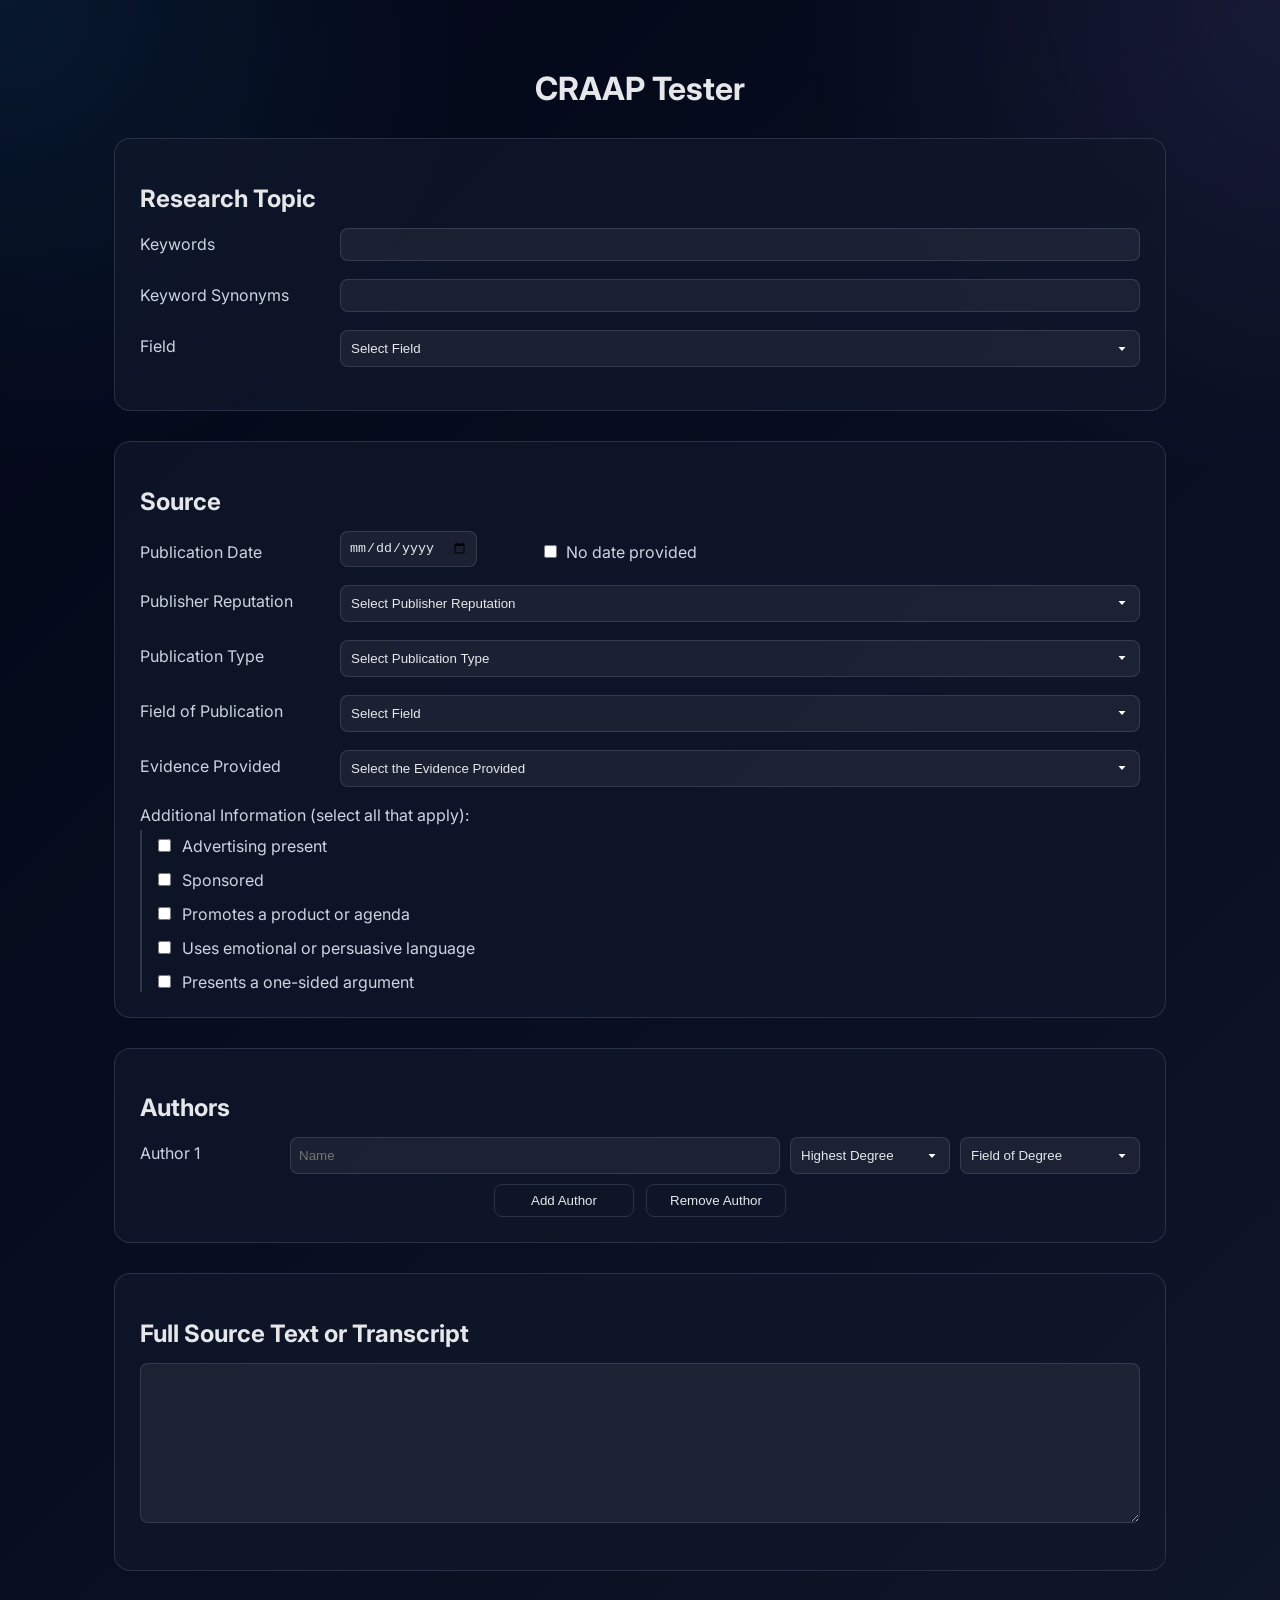
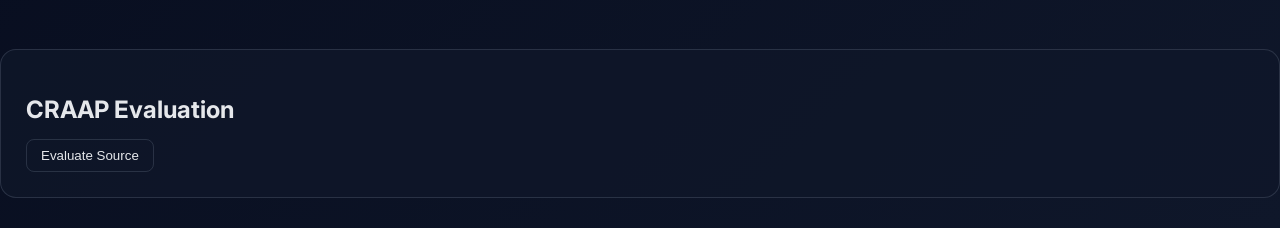
==== index.html @ 4b3e7748 "Update index.html" ====
<!DOCTYPE html>
<html lang="en">
<head>
<meta charset="UTF-8">
<title>CRAAP Tester</title>

<link rel="stylesheet" href="style.css">

<link href="https://fonts.googleapis.com/css2?family=Inter:wght@400;600&family=Exo+2:wght@500;600&display=swap" rel="stylesheet">
</head>

<body>

<div class="main-container">

  
<!-- TITLE OF PAGE-->
<h1>CRAAP Tester</h1>


  
<!-- CONTAINER ONE -->
<div class="container">
  <h2>Research Topic</h2>

 <!-- KEYWORDS -->
  <div class="row">
    <label>Keywords</label>
    <input type="text">
  </div>

  <!-- SYNONYMS -->
  <div class="row">
    <label>Keyword Synonyms</label>
    <input type="text">
  </div>

  <!-- TOPIC FIELD -->
  <div class="row">
    <label>Field</label>
    <select>
      <option>Select Field</option>
      <option>Health & Medical Sciences</option>
      <option>Physical Sciences (Physics, Chemistry)</option>
      <option>Engineering & Technology (Computer Science)</option>
      <option>Social Sciences (Psychology, Economics, Political Science, Anthropology)</option>
      <option>Humanities (History, Philosophy, Literature, Religion)</option>
      <option>Other</option>
    </select>
  </div>
  
</div>
<!-- END OF CONTAINER ONE-->

  
<!-- CONTAINER TWO -->
<div class="container">
  <h2>Source</h2>

  <!-- PUBLICATION DATE -->
  <div class="row date-row">
    <label>Publication Date</label>
    <input type="date" id="pubDate">
    <label class="checkbox-label">
      <input type="checkbox" onclick="toggleDate()"> No date provided
    </label>
  </div>

  <!-- PUBLISHER NAME -->

  <div class="row">
  <label>Publisher Reputation</label>
  <select>
    <option>Select Publisher Reputation</option>
      <option>Highly reputable (peer-reviewed, established institutions)</option>
      <option>Generally reputable (well-known organizations, edited content)</option>
      <option>Mixed reputation (quality varies, may contain bias)</option>
      <option>Low reputation (little oversight, unverified content)</option>
      <option>Unknown / Unclear</option>
  </select>  
  </div>

  <!-- PUBLISHER TYPE -->
  <div class="row">
  <label>Publication Type</label>
  <select>
    <option>Select Publication Type</option>
     <option>Scholarly Journals</option>
     <option>Academic & Research Sources (Conferences, White Papers)</option>
     <option>Government & International Organizations</option>
     <option>News & Journalism (Newspapers, Magazines, Investigative, Financial)</option>
     <option>Documentary</option>
     <option>Corporate & Marketing Content (Branded Media, Ads)</option>
     <option>Online & User-Generated Content (Blogs, Social Media, Podcasts)</option>
     <option>Legal / Court Documents</option>
     <option>Other</option>
  </select>
  </div>

  <div class="row">
    <label>Field of Publication</label>
    <select>
    <option>Select Field</option>
    <option>Health & Medical Sciences</option>
    <option>Physical Sciences (Physics, Chemistry)</option>
    <option>Engineering & Technology (Computer Science)</option>
    <option>Social Sciences (Psychology, Economics, Political Science, Anthropology)</option>
    <option>Humanities (History, Philosophy, Literature, Religion)</option>
    <option>Other</option>
    </select>
  </div>

    <div class="row">
    <label>Evidence Provided</label>
    <select>
    <option>Select the Evidence Provided</option>
    <option>Full citations/links provided</option>
    <option>Some citations/ links provided</option>
    <option>No citations/ links provided</option>
    </select>
  </div>

  
  <label>Additional Information (select all that apply):</label>
  <div class="checkbox-group">
    <label><input type="checkbox"> Advertising present</label>
    <label><input type="checkbox"> Sponsored</label>
    <label><input type="checkbox"> Promotes a product or agenda</label>
    <label><input type="checkbox"> Uses emotional or persuasive language</label>
    <label><input type="checkbox"> Presents a one-sided argument</label>
  </div>
</div>


<!-- AUTHORS -->
<div class="container">
  <h2>Authors</h2>

  <div id="authors"></div>

  <div class="author-buttons">
    <button type="button" onclick="addAuthor()">Add Author</button>
    <button type="button" onclick="removeAuthor()">Remove Author</button>
  </div>
</div>
  
  <!-- FULL TEXT -->
<div class="container">
  <h2>Full Source Text or Transcript</h2> 
  <div class="row full">
    <textarea></textarea>
  </div>
</div>

</div>
</div>

<div class="container">
  <h2>CRAAP Evaluation</h2>

  <button onclick="runCRAAP()">Evaluate Source</button>

  <div id="results"></div>
</div>
  
<script>

let authorCount = 0;

/* DEGREE DROPDOWN */
function degreeDropdown() {
  return `
    <select>
      <option>Highest Degree</option>
      <option>Doctorate (PhD, MD, etc)</option>
      <option>Masters</option>
      <option>Bachelors</option>
      <option>High School</option>
      <option>No degree listed</option>
    </select>
  `;
}

/* FIELD DROPDOWN */
function fieldSelect() {
  return `
    <select>
      <option>Field of Degree</option>
      <option>Health & Medical Sciences</option>
      <option>Physical Sciences</option>
      <option>Engineering & Technology</option>
      <option>Social Sciences</option>
      <option>Humanities</option>
      <option>Other</option>
      <option>Unknown</option>
    </select>
  `;
}

/* ADD AUTHOR */
function addAuthor() {
  authorCount++;

  const div = document.createElement('div');
  div.className = 'author-row';

  div.innerHTML = `
    <label>Author ${authorCount}</label>
    <input type="text" placeholder="Name">
    ${degreeDropdown()}
    ${fieldSelect()}
  `;

  document.getElementById('authors').appendChild(div);
}

/* REMOVE AUTHOR */
function removeAuthor() {
  const container = document.getElementById('authors');
  if (container.children.length > 0) {
    container.removeChild(container.lastChild);
    authorCount--;
  }
}

/* START WITH ONE AUTHOR */
addAuthor();

</script>
---- style.css ----
:root {
  --bg: #020617;
  --bg-2: #0f172a;
  --surface: rgba(15, 23, 42, 0.8);
  --border: rgba(148, 163, 184, 0.2);

  --text: #e5e7eb;
  --muted: #94a3b8;
  --soft: #cbd5e1;

  --accent: #38bdf8;
}

* {
  box-sizing: border-box;
}

body {
  margin: 0;
  font-family: Inter, sans-serif;
  color: var(--text);

  background:
    radial-gradient(circle at top left, rgba(56,189,248,0.1), transparent 30rem),
    radial-gradient(circle at top right, rgba(167,139,250,0.1), transparent 30rem),
    linear-gradient(135deg, var(--bg), var(--bg-2));
}

/* MAIN WIDTH */
.main-container {
  width: min(100%, 1100px);
  margin: auto;
  padding: 3rem 1.5rem;
}

h1 {
  text-align: center;
  margin-bottom: 30px;
}

.container {
  background: var(--surface);
  border: 1px solid var(--border);
  border-radius: 16px;
  padding: 25px;
  margin-bottom: 30px;
}

.container h2 {
  margin-bottom: 15px;
}

/* ✅ CLEAN 2-COLUMN FORM LAYOUT */
.row {
  display: grid;
  grid-template-columns: 180px 1fr;
  gap: 10px 20px;
  align-items: start;
  margin-bottom: 18px;
}

/* ✅ FULL WIDTH ROW (checkbox sections, text areas) */
.row.full {
  display: block;
}

/* ✅ LABELS */
label {
  color: var(--soft);
  padding-top: 6px;
}

/* ✅ FULL ROW LABELS */
.row.full > label {
  display: block;
  margin-bottom: 8px;
}

/* ✅ FORM INPUTS */
input, select, textarea {
  background: rgba(255,255,255,0.06);
  border: 1px solid var(--border);
  color: var(--text);
  padding: 8px;
  border-radius: 8px;
}

input:focus, select:focus, textarea:focus {
  outline: none;
  border-color: var(--accent);
  box-shadow: 0 0 5px var(--accent);
}

input[type="text"], select, textarea {
  width: 100%;
}

/* ✅ TEXTAREA */
textarea {
  height: 160px;
  resize: vertical;
}

/* ✅ SELECT DROPDOWN STYLE */
select {
  appearance: none;
  -webkit-appearance: none;
  -moz-appearance: none;

  padding: 10px 35px 10px 10px;

  background: rgba(255,255,255,0.06);
  color: var(--text);
  border: 1px solid var(--border);
  border-radius: 8px;

  background-image: url("data:image/svg+xml,%3Csvg xmlns='http://www.w3.org/2000/svg' width='20' height='20' fill='white'%3E%3Cpath d='M5 7l5 6 5-6H5z'/%3E%3C/svg%3E");
  background-repeat: no-repeat;
  background-position: right 10px center;
  background-size: 14px;
}

/* dropdown menu items */
select option {
  background-color: white;
  color: black;
}

/* ✅ CHECKBOX GROUP (FIXED + CLEAN) */
.checkbox-group {
  display: flex;
  flex-direction: column;
  gap: 8px;
  margin-top: 5px;
  padding-left: 12px;
  border-left: 2px solid rgba(148,163,184,0.25);
}

.checkbox-group label {
  display: flex;
  align-items: center;
  gap: 8px;
}

/* ✅ INLINE CHECKBOX (date row etc.) */
.checkbox-label {
  display: flex;
  align-items: center;
  gap: 6px;
}

/* ✅ AUTHOR GRID */
.author-row {
  display: grid;
  grid-template-columns: 140px 1fr 160px 180px;
  gap: 10px;
  margin-bottom: 10px;
}

/* ✅ BUTTONS */
button {
  border: 1px solid var(--border);
  background: transparent;
  color: var(--text);
  padding: 8px 14px;
  border-radius: 8px;
  cursor: pointer;
}

button:hover {
  border-color: var(--accent);
  box-shadow: 0 0 10px rgba(56,189,248,0.3);
}

/* ✅ AUTHOR BUTTON ALIGNMENT */
.author-buttons {
  display: flex;
  justify-content: center;
  gap: 12px;
  margin-top: 10px;
}

.author-buttons button {
  width: 140px;
}


.date-row {
  grid-template-columns: 180px 180px auto;
  align-items: center;
}


.date-row input[type="date"] {
  width: auto;
  max-width: 180px;
  justify-self: start;
}

.checkbox-label {
  display: flex;
  align-items: center;
  gap: 6px;
  white-space: nowrap;
}
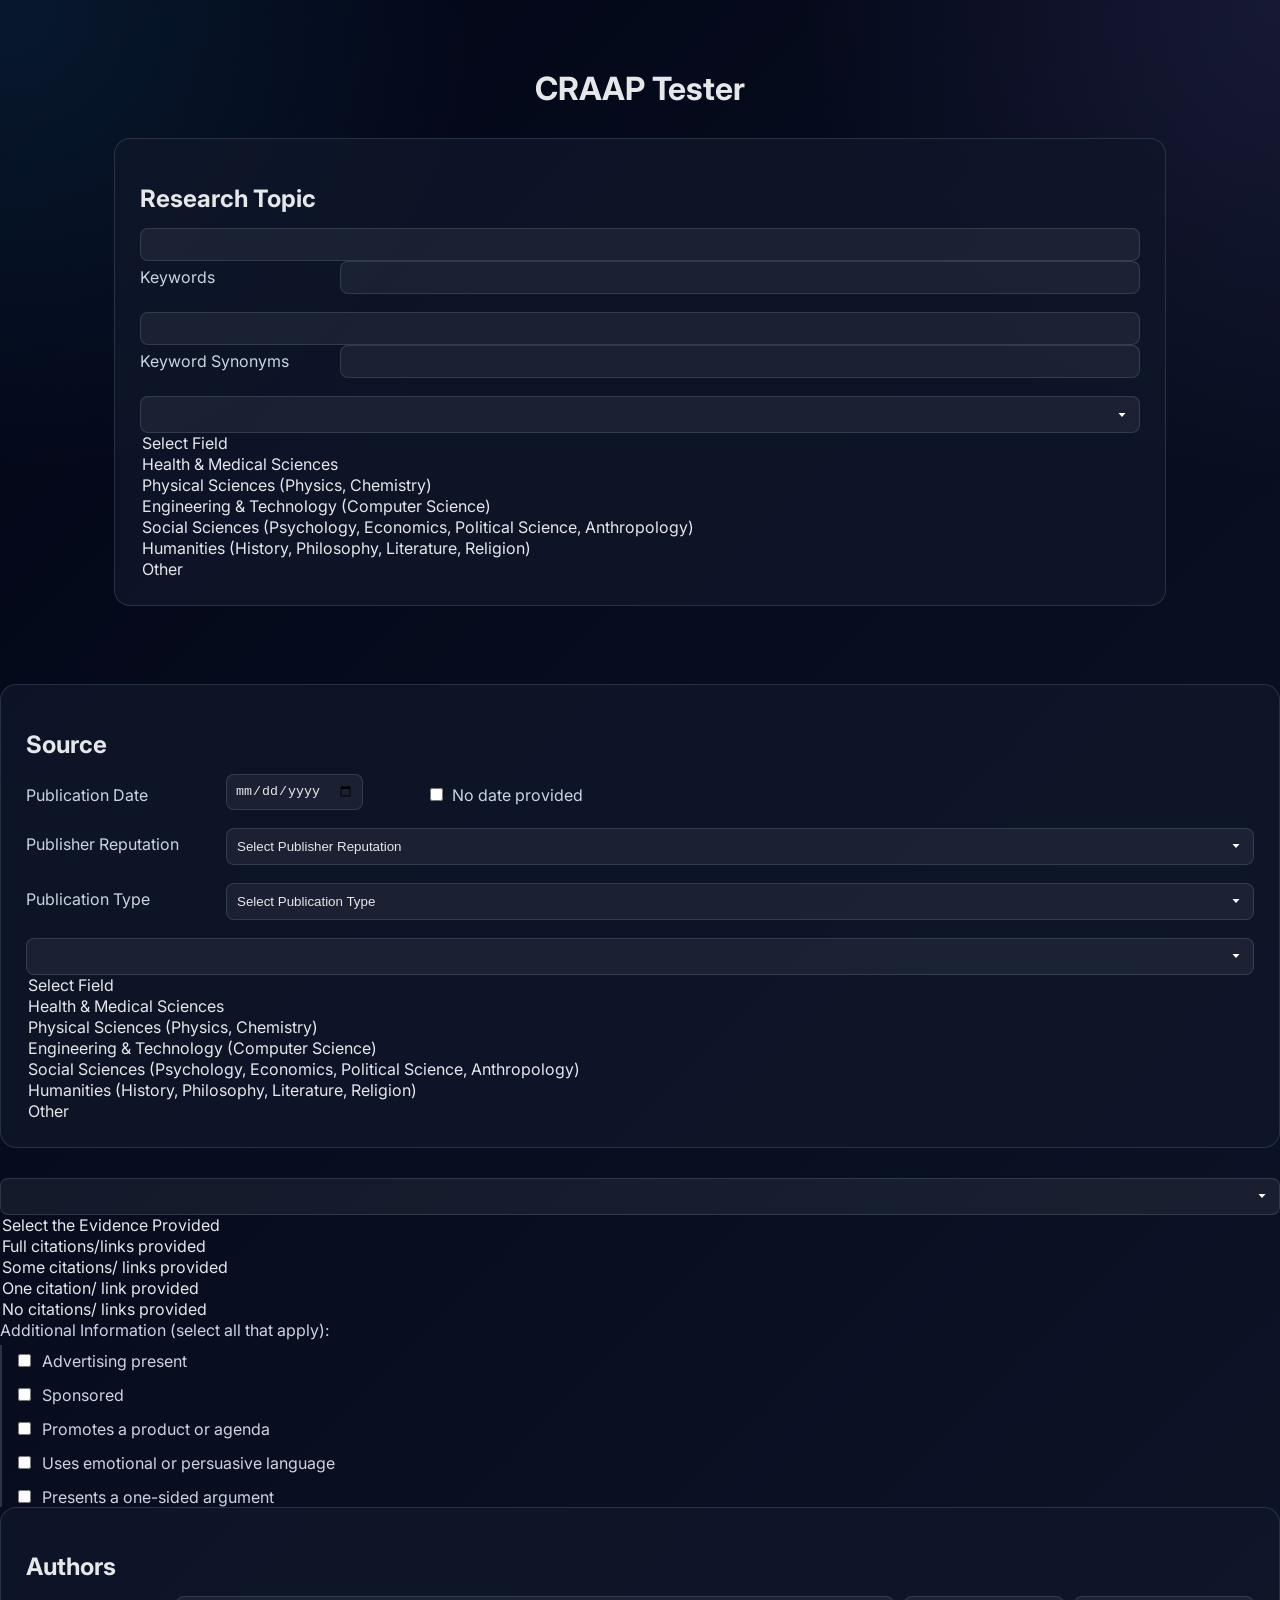
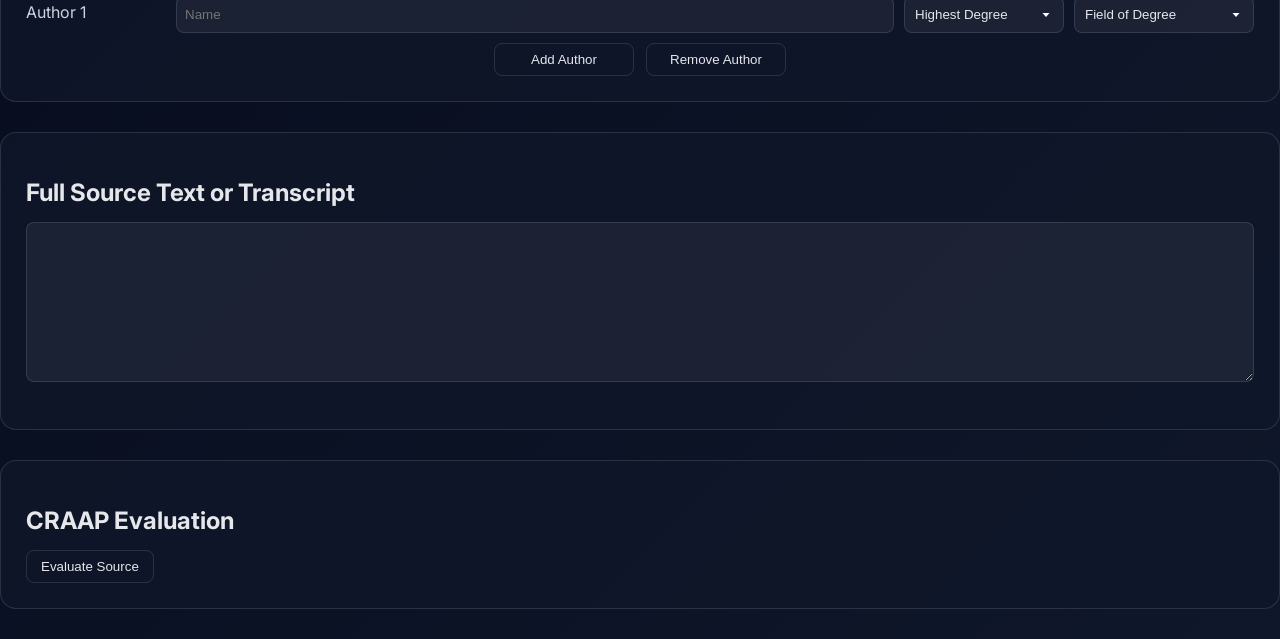
==== commit c3dd7724: "Update index.html" ====
--- a/index.html
+++ b/index.html
@@ -24,18 +24,21 @@
   <h2>Research Topic</h2>
 
  <!-- KEYWORDS -->
+<input type="text" id="keywords">
   <div class="row">
     <label>Keywords</label>
     <input type="text">
   </div>
 
   <!-- SYNONYMS -->
+<input type="text" id="synonyms">
   <div class="row">
     <label>Keyword Synonyms</label>
     <input type="text">
   </div>
 
   <!-- TOPIC FIELD -->
+<select id="topicField">
   <div class="row">
     <label>Field</label>
     <select>
@@ -97,6 +100,7 @@
   </select>
   </div>
 
+<select id="sourceField">
   <div class="row">
     <label>Field of Publication</label>
     <select>
@@ -110,15 +114,18 @@
     </select>
   </div>
 
-    <div class="row">
+<select id="evidence">
+  <div class="row">
     <label>Evidence Provided</label>
     <select>
     <option>Select the Evidence Provided</option>
     <option>Full citations/links provided</option>
     <option>Some citations/ links provided</option>
+    <option>One citation/ link provided</option>
     <option>No citations/ links provided</option>
     </select>
   </div>
+
 
   
   <label>Additional Information (select all that apply):</label>
@@ -226,4 +233,134 @@
 /* START WITH ONE AUTHOR */
 addAuthor();
 
+function runCRAAP() {
+
+  /* ========= GET VALUES ========= */
+
+  const topicField = document.getElementById('topicField').value.toLowerCase();
+
+  const keywords = document.getElementById('keywords').value
+    .toLowerCase()
+    .split(',')
+    .map(t => t.trim())
+    .filter(t => t);
+
+  const synonyms = document.getElementById('synonyms').value
+    .toLowerCase()
+    .split(',')
+    .map(t => t.trim())
+    .filter(t => t);
+
+  const text = document.getElementById('sourceText').value.toLowerCase();
+
+  const sourceField = document.getElementById('sourceField').value.toLowerCase();
+
+  const evidence = document.getElementById('evidence').value;
+
+  const checks = document.querySelectorAll('.checkbox-group input:checked');
+  const authorRows = document.querySelectorAll('.author-row');
+
+
+  /* ========= 1. CURRENCY ========= */
+
+  let currency = 3;
+
+  if (topicField.includes("health") || topicField.includes("technology")) {
+    currency = 5;
+  } 
+  else if (topicField.includes("science")) {
+    currency = 4;
+  }
+
+
+  /* ========= 2. RELEVANCE ========= */
+
+  let matchCount = 0;
+  let allTerms = [...keywords, ...synonyms];
+
+  allTerms.forEach(term => {
+    if (text.includes(term)) {
+      matchCount++;
+    }
+  });
+
+  let relevance = Math.min(5, matchCount);
+
+
+  /* ========= 3. AUTHORITY ========= */
+
+  let authority = 0;
+
+  authorRows.forEach(row => {
+    const selects = row.querySelectorAll('select');
+
+    let degree = selects[0].value;
+    let field = selects[1].value.toLowerCase();
+
+    if (field === sourceField) {
+      authority += 2;
+    }
+
+    if (sourceField.includes("health") && degree.includes("Doctorate")) {
+      authority += 3;
+    } 
+    else if (sourceField.includes("journalism") && degree.includes("Bachelors")) {
+      authority += 2;
+    } 
+    else if (degree.includes("Masters")) {
+      authority += 2;
+    }
+  });
+
+  authority = Math.min(5, authority);
+
+
+  /* ========= 4. PURPOSE ========= */
+
+  let purpose = 5 - checks.length;
+  if (purpose < 1) purpose = 1;
+
+
+  /* ========= 5. ACCURACY ========= */
+
+  let accuracy = 3;
+
+  if (evidence.includes("Full")) accuracy = 5;
+  else if (evidence.includes("Some")) accuracy = 4;
+  else if (evidence.includes("One")) accuracy = 2;
+  else if (evidence.includes("No")) accuracy = 1;
+
+
+  /* ========= TOTAL ========= */
+
+  let total = currency + relevance + authority + purpose + accuracy;
+
+
+  /* ========= FEEDBACK ========= */
+
+  let message = "";
+
+  if (total >= 22) {
+    message = "✅ Strong source – highly credible and relevant.";
+  } else if (total >= 16) {
+    message = "⚠️ Moderate source – use with caution.";
+    } else {
+    message = "❌ Weak source – not recommended.";
+  }
+
+
+  /* ========= OUTPUT ========= */
+
+  document.getElementById("results").innerHTML = `
+    <p><strong>Currency:</strong> ${currency}/5</p>
+    <p><strong>Relevance:</strong> ${relevance}/5</p>
+    <p><strong>Authority:</strong> ${authority}/5</p>
+    <p><strong>Purpose:</strong> ${purpose}/5</p>
+    <p><strong>Accuracy:</strong> ${accuracy}/5</p>
+    <hr>
+    <h3>Total Score: ${total} / 25</h3>
+    <p>${message}</p>
+  `;
+}
+
 </script>
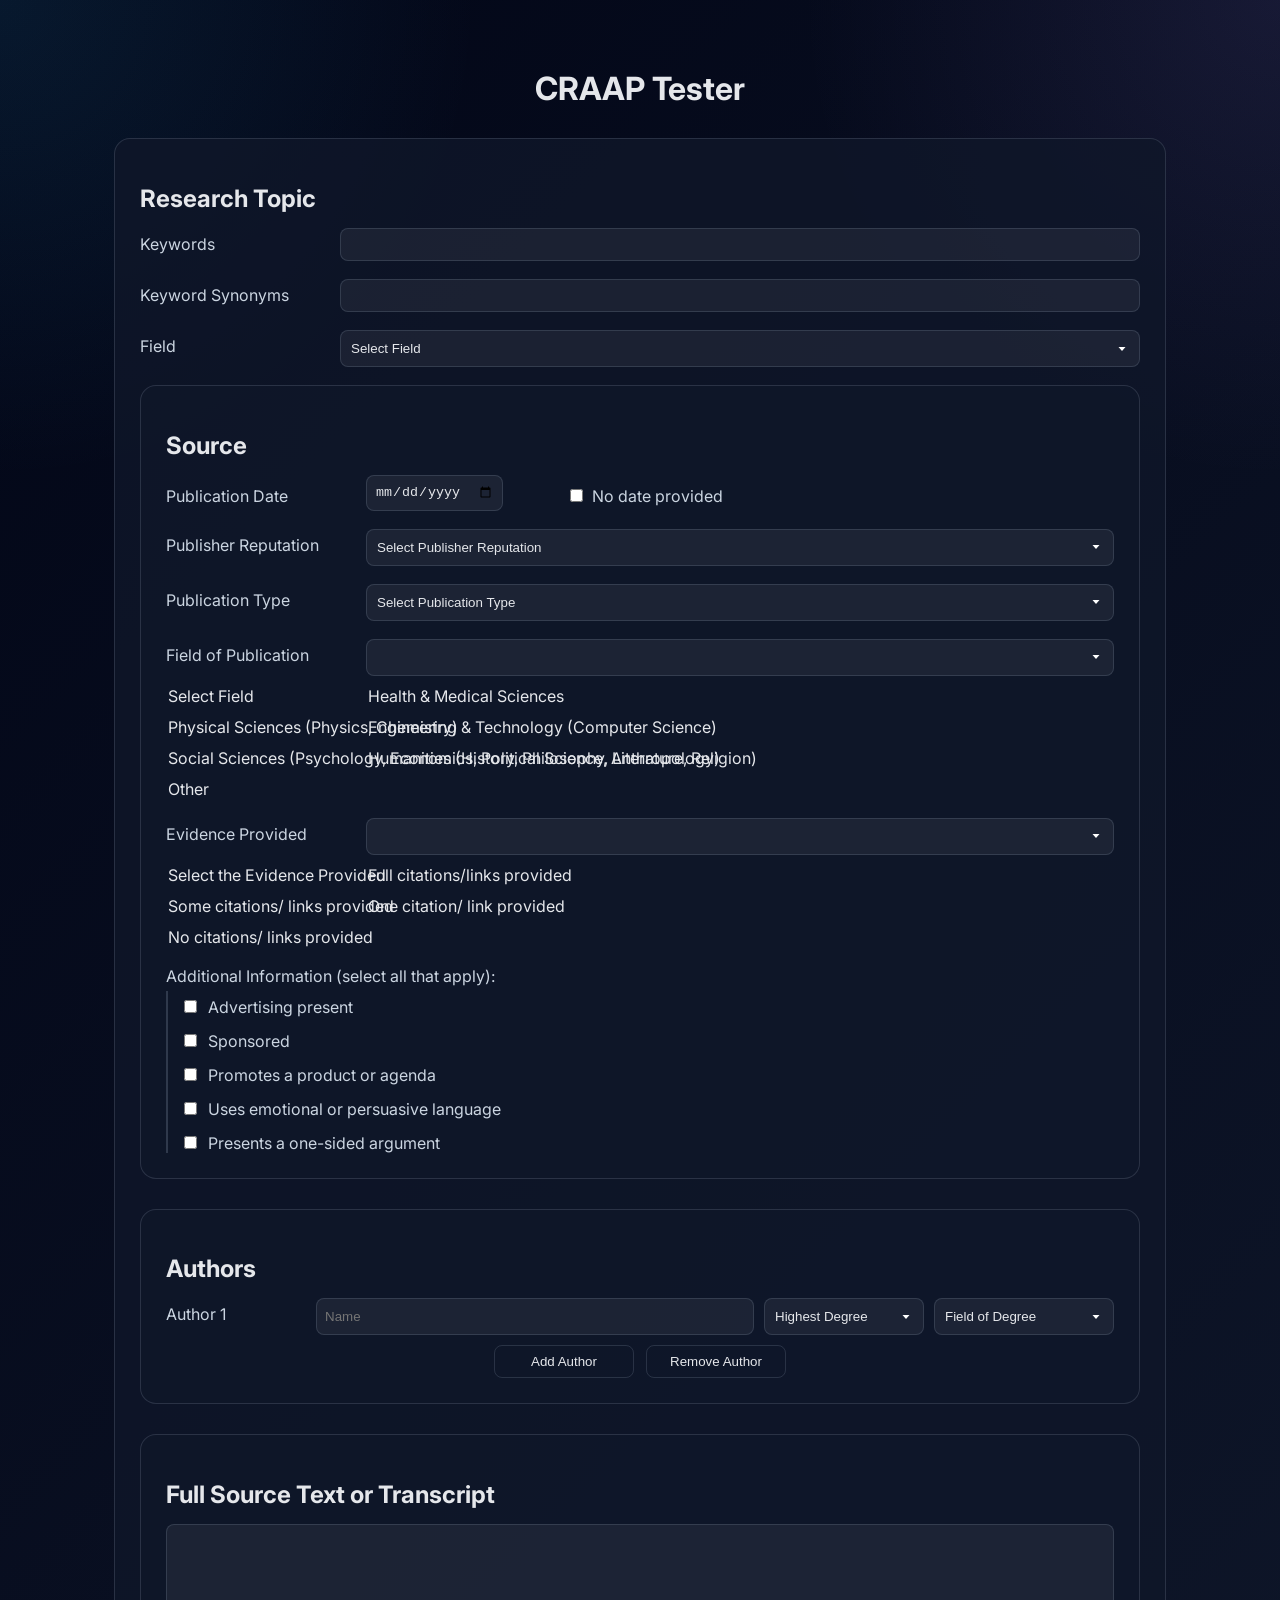
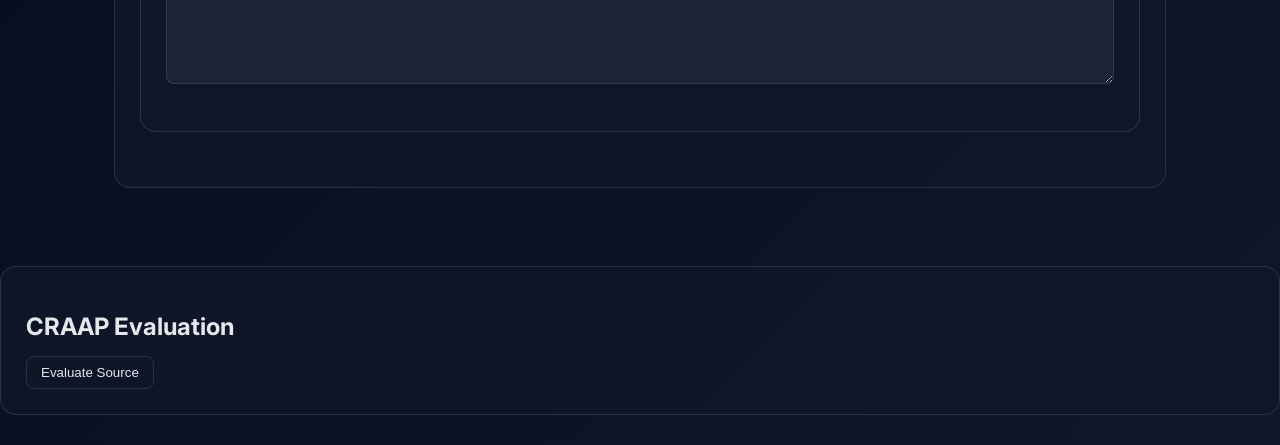
==== commit cda92f3a: "Update index.html" ====
--- a/index.html
+++ b/index.html
@@ -24,35 +24,32 @@
   <h2>Research Topic</h2>
 
  <!-- KEYWORDS -->
-<input type="text" id="keywords">
-  <div class="row">
-    <label>Keywords</label>
-    <input type="text">
-  </div>
-
-  <!-- SYNONYMS -->
-<input type="text" id="synonyms">
-  <div class="row">
-    <label>Keyword Synonyms</label>
-    <input type="text">
-  </div>
+<div class="row">
+  <label>Keywords</label>
+  <input type="text" id="keywords">
+</div>
+
+ <!-- SYNONYMS -->
+<div class="row">
+  <label>Keyword Synonyms</label>
+  <input type="text" id="synonyms">
+</div>
 
   <!-- TOPIC FIELD -->
-<select id="topicField">
-  <div class="row">
-    <label>Field</label>
-    <select>
-      <option>Select Field</option>
-      <option>Health & Medical Sciences</option>
-      <option>Physical Sciences (Physics, Chemistry)</option>
-      <option>Engineering & Technology (Computer Science)</option>
-      <option>Social Sciences (Psychology, Economics, Political Science, Anthropology)</option>
-      <option>Humanities (History, Philosophy, Literature, Religion)</option>
-      <option>Other</option>
-    </select>
-  </div>
-  
-</div>
+<div class="row">
+  <label>Field</label>
+  <select id="topicField">
+    <option>Select Field</option>
+    <option>Health & Medical Sciences</option>
+    <option>Physical Sciences (Physics, Chemistry)</option>
+    <option>Engineering & Technology (Computer Science)</option>
+    <option>Social Sciences (Psychology, Economics, Political Science, Anthropology)</option>
+    <option>Humanities (History, Philosophy, Literature, Religion)</option>
+    <option>Other</option>
+  </select>
+</div>
+
+  
 <!-- END OF CONTAINER ONE-->
 
   
@@ -100,9 +97,10 @@
   </select>
   </div>
 
-<select id="sourceField">
-  <div class="row">
-    <label>Field of Publication</label>
+
+<div class="row">
+  <label>Field of Publication</label>
+  <select id="sourceField">
     <select>
     <option>Select Field</option>
     <option>Health & Medical Sciences</option>
@@ -114,9 +112,10 @@
     </select>
   </div>
 
-<select id="evidence">
-  <div class="row">
-    <label>Evidence Provided</label>
+
+<div class="row">
+  <label>Evidence Provided</label>
+  <select id="evidence">
     <select>
     <option>Select the Evidence Provided</option>
     <option>Full citations/links provided</option>
@@ -155,7 +154,7 @@
 <div class="container">
   <h2>Full Source Text or Transcript</h2> 
   <div class="row full">
-    <textarea></textarea>
+<textarea id="sourceText"></textarea>
   </div>
 </div>
 
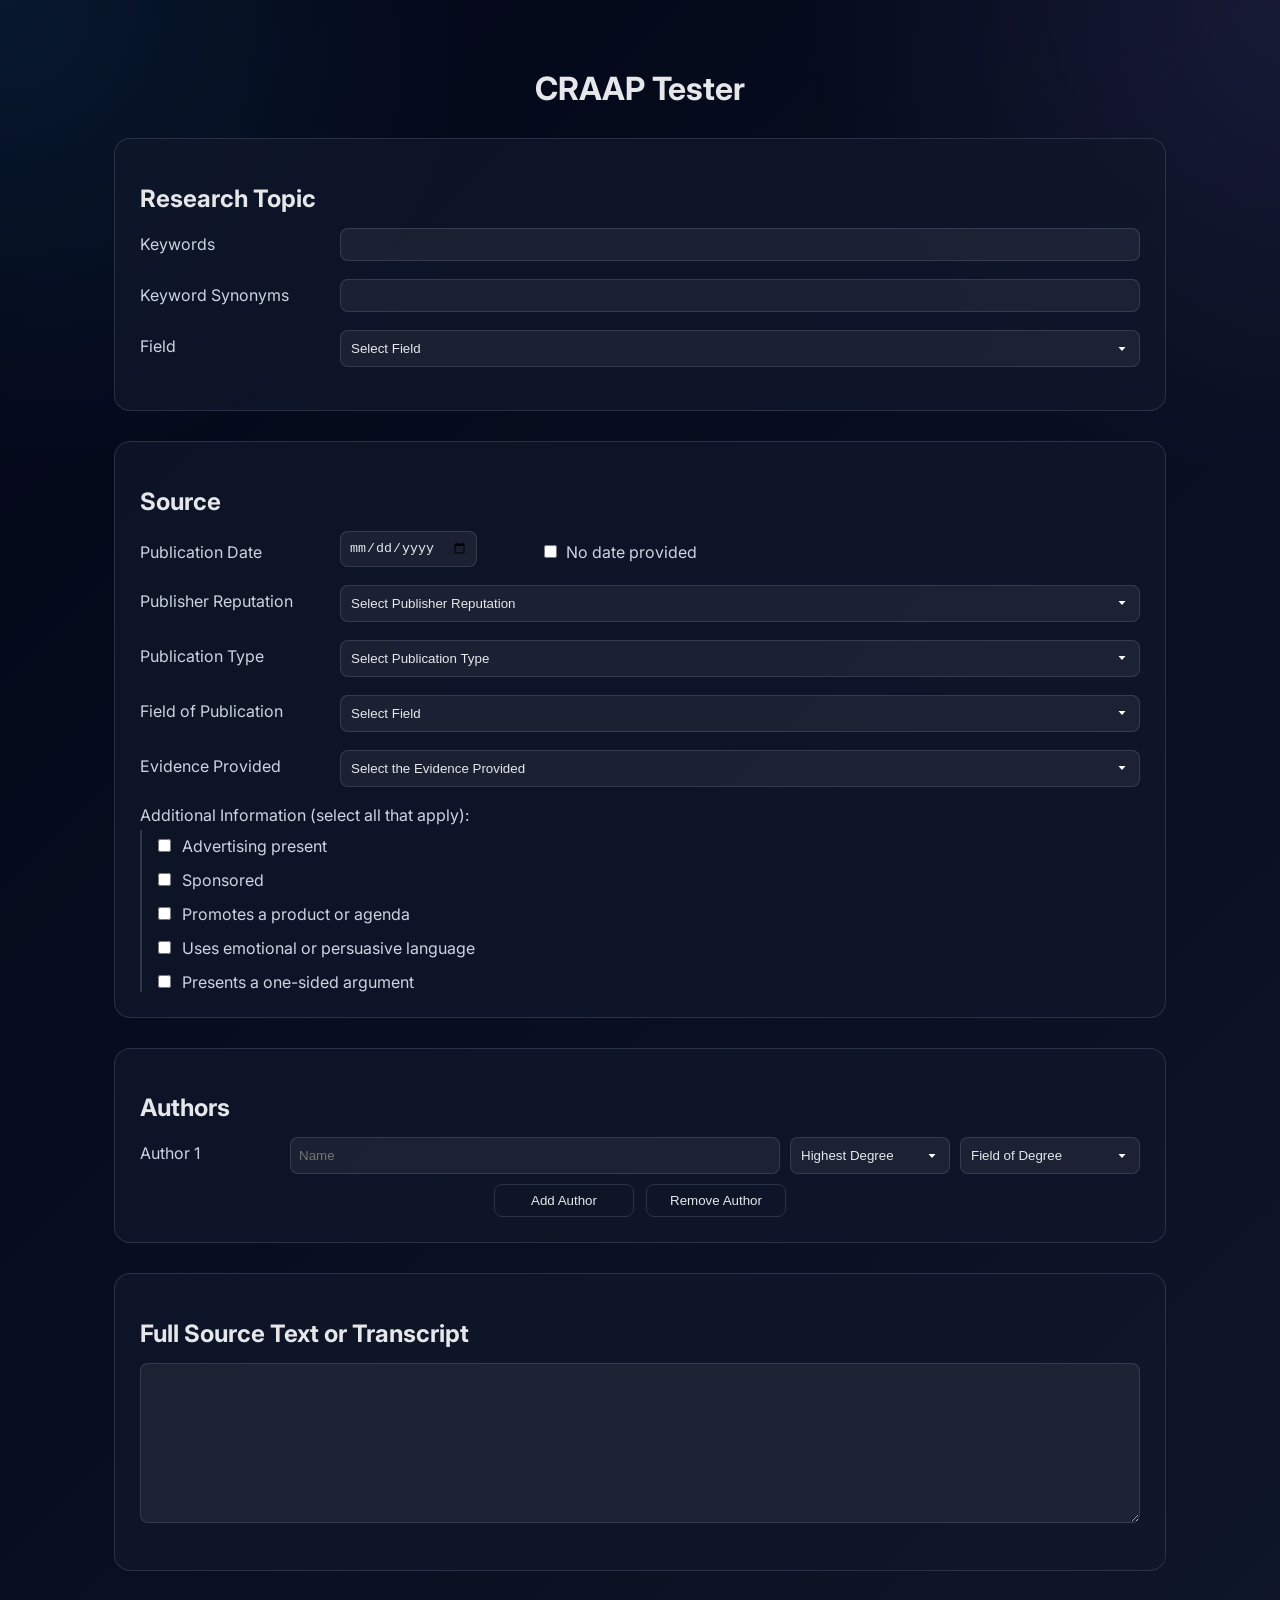
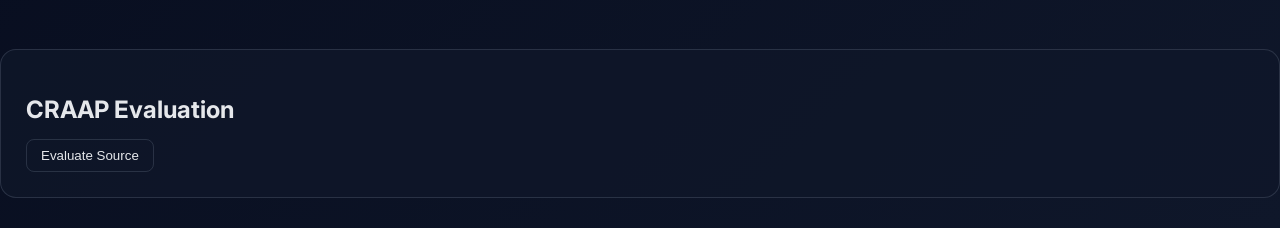
==== commit fc3f2b4e: "Update index.html" ====
--- a/index.html
+++ b/index.html
@@ -48,7 +48,7 @@
     <option>Other</option>
   </select>
 </div>
-
+</div>
   
 <!-- END OF CONTAINER ONE-->
 
@@ -101,7 +101,6 @@
 <div class="row">
   <label>Field of Publication</label>
   <select id="sourceField">
-    <select>
     <option>Select Field</option>
     <option>Health & Medical Sciences</option>
     <option>Physical Sciences (Physics, Chemistry)</option>
@@ -109,22 +108,19 @@
     <option>Social Sciences (Psychology, Economics, Political Science, Anthropology)</option>
     <option>Humanities (History, Philosophy, Literature, Religion)</option>
     <option>Other</option>
-    </select>
-  </div>
-
-
+  </select>
+</div>
+  
 <div class="row">
   <label>Evidence Provided</label>
   <select id="evidence">
-    <select>
     <option>Select the Evidence Provided</option>
     <option>Full citations/links provided</option>
     <option>Some citations/ links provided</option>
     <option>One citation/ link provided</option>
     <option>No citations/ links provided</option>
-    </select>
-  </div>
-
+  </select>
+</div>
 
   
   <label>Additional Information (select all that apply):</label>
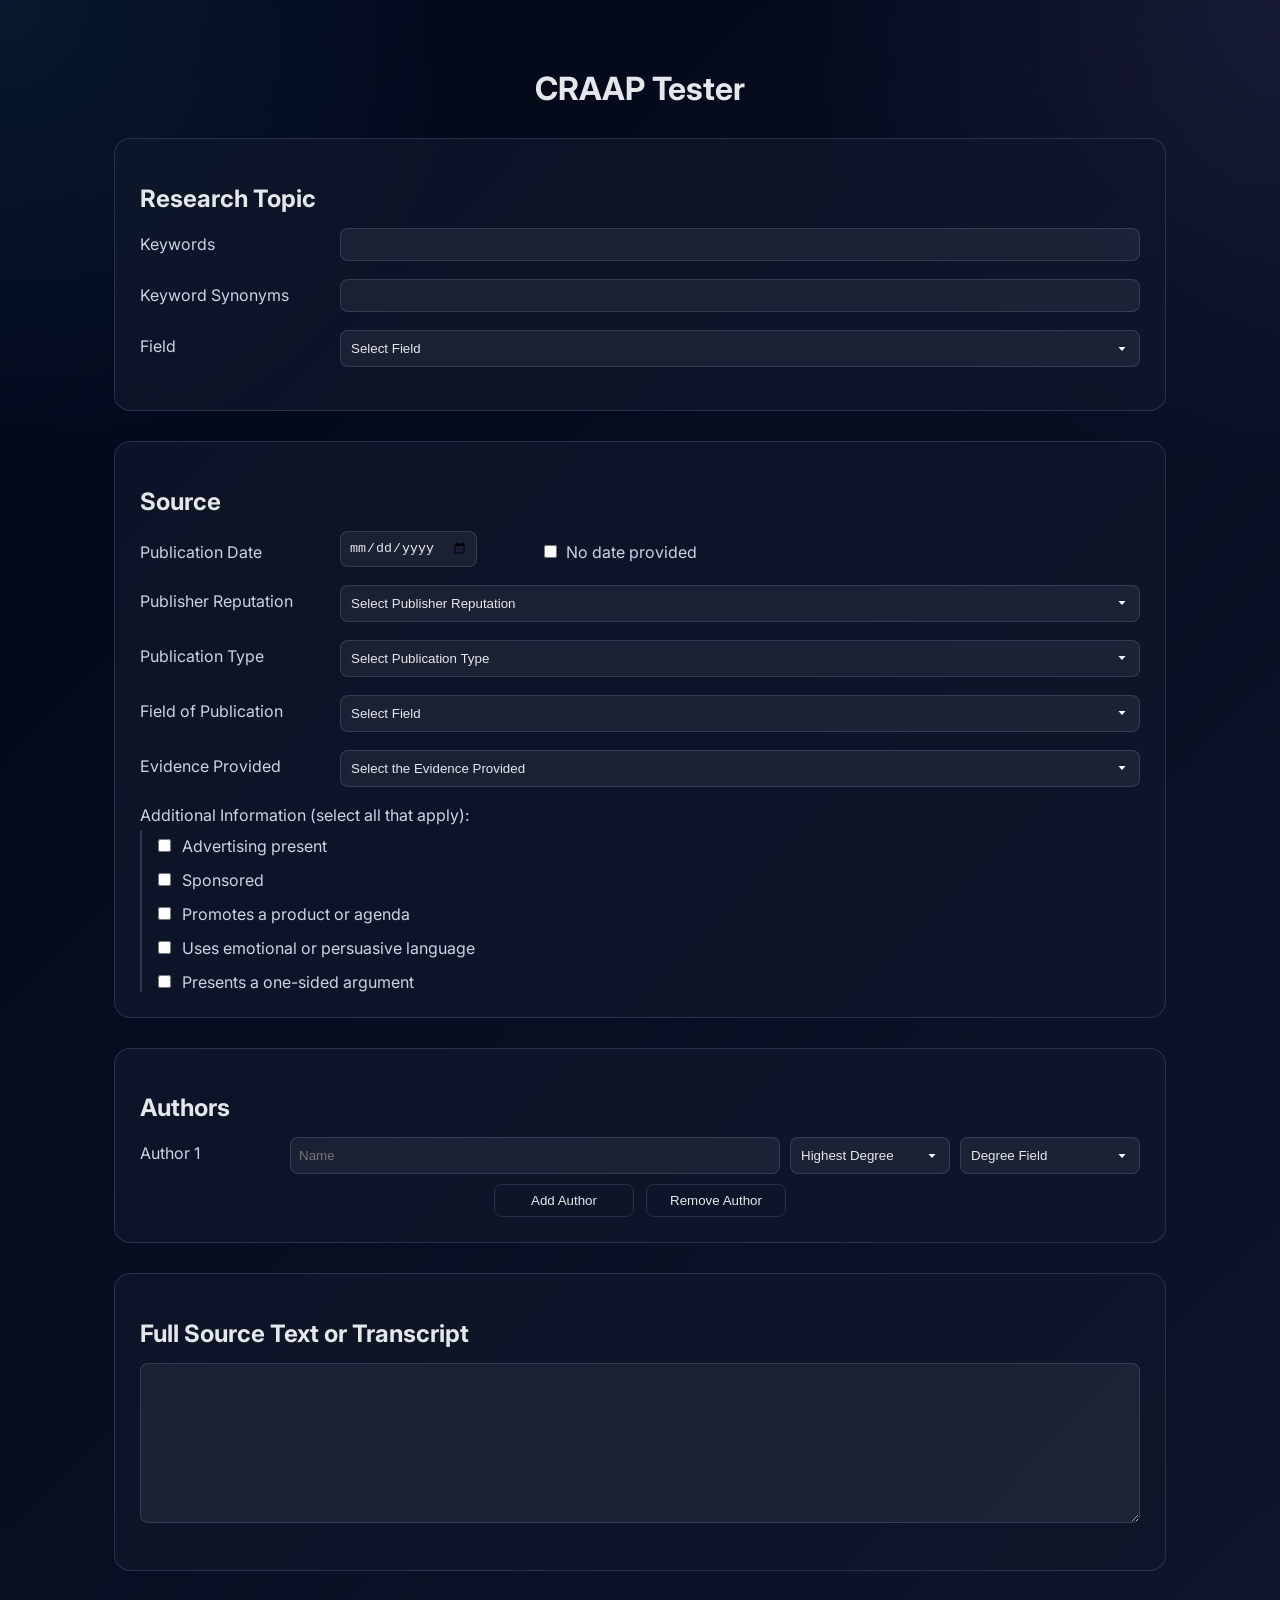
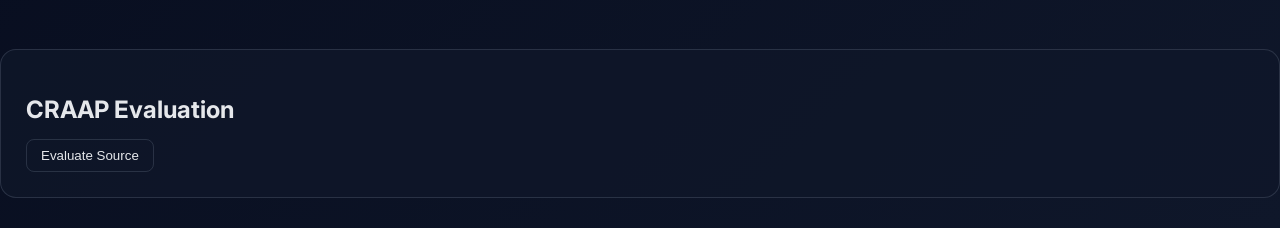
==== commit eb6bd692: "Update index.html" ====
--- a/index.html
+++ b/index.html
@@ -187,7 +187,7 @@
 function fieldSelect() {
   return `
     <select>
-      <option>Field of Degree</option>
+      <option>Degree Field</option>
       <option>Health & Medical Sciences</option>
       <option>Physical Sciences</option>
       <option>Engineering & Technology</option>
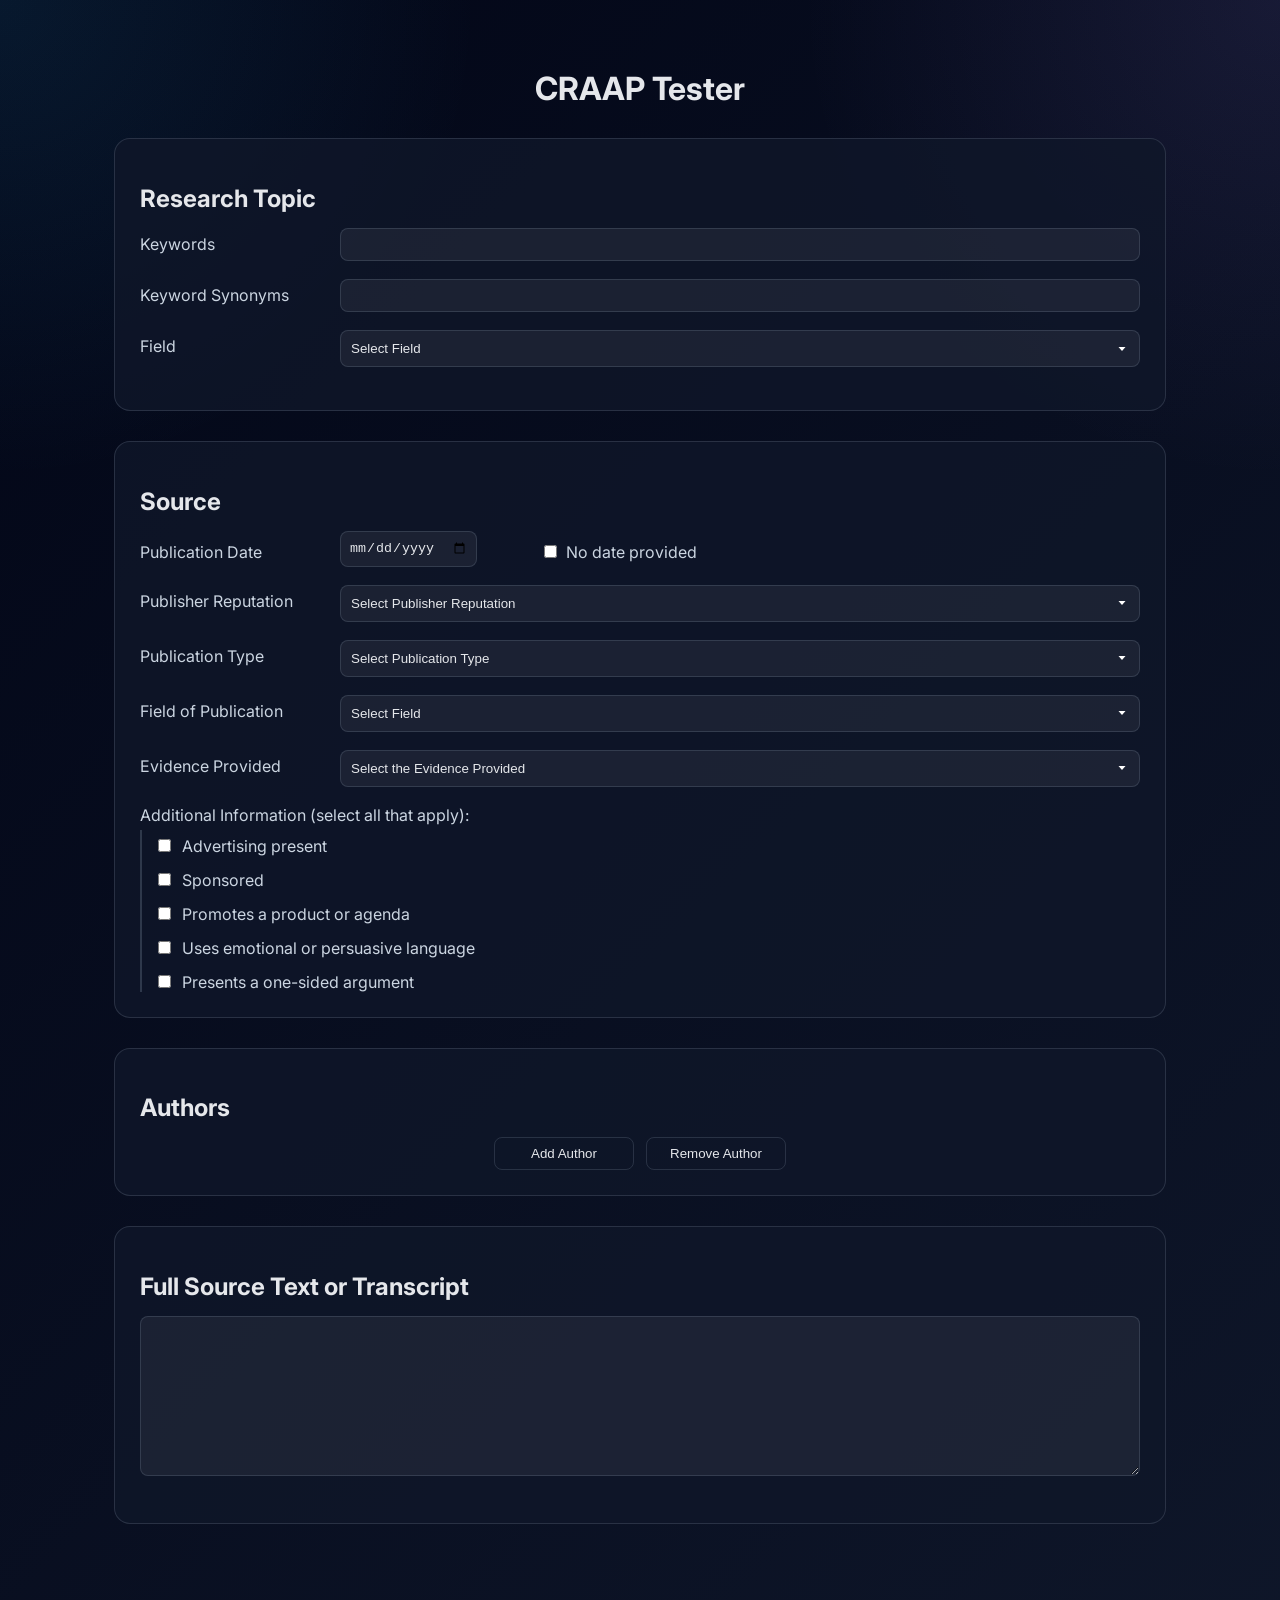
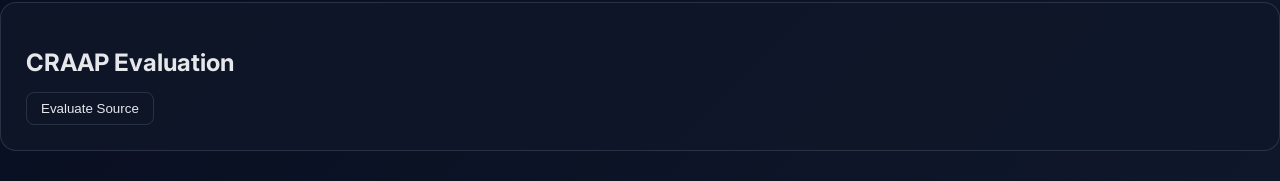
==== commit ac843a20: "Update index.html" ====
--- a/index.html
+++ b/index.html
@@ -346,16 +346,49 @@
 
   /* ========= OUTPUT ========= */
 
-  document.getElementById("results").innerHTML = `
-    <p><strong>Currency:</strong> ${currency}/5</p>
-    <p><strong>Relevance:</strong> ${relevance}/5</p>
-    <p><strong>Authority:</strong> ${authority}/5</p>
-    <p><strong>Purpose:</strong> ${purpose}/5</p>
-    <p><strong>Accuracy:</strong> ${accuracy}/5</p>
-    <hr>
-    <h3>Total Score: ${total} / 25</h3>
-    <p>${message}</p>
-  `;
-}
+/* ========= OUTPUT ========= */
+
+document.getElementById("results").innerHTML = `
+
+  <h3>🔍 Detailed CRAAP Breakdown</h3>
+
+  <p><strong>Currency: ${currency}/5</strong><br>
+  Based on your selected field (<em>${topicField}</em>), this topic typically requires 
+  ${currency === 5 ? "very recent information" : currency === 4 ? "fairly recent information" : "moderately recent information"}.
+  </p>
+
+  <p><strong>Relevance: ${relevance}/5</strong><br>
+  Found <strong>${matchCount}</strong> keyword matches in the text.<br>
+  Keywords used: ${allTerms.join(', ') || "None provided"}.
+  </p>
+
+  <p><strong>Authority: ${authority}/5</strong><br>
+  Evaluated ${authorRows.length} author(s).<br>
+  Points were added based on:
+  <ul>
+    <li>Matching field with source</li>
+    <li>Highest degree level</li>
+    <li>Relevance of expertise</li>
+  </ul>
+  </p>
+
+  <p><strong>Purpose: ${purpose}/5</strong><br>
+  ${checks.length} potential bias indicator(s) selected.<br>
+  Each reduces objectivity (advertising, emotional language, etc.).
+  </p>
+
+  <p><strong>Accuracy: ${accuracy}/5</strong><br>
+  Evidence selected: <em>${evidence}</em>.<br>
+  More citations = higher accuracy score.
+  </p>
+
+  <hr>
+
+  <h3>Total Score: ${total} / 25</h3>
+  <p><strong>${message}</strong></p>
+
+  <p><em>This score combines Currency, Relevance, Authority, Purpose, and Accuracy to evaluate the credibility of the source.</em></p>
+
+`;
 
 </script>
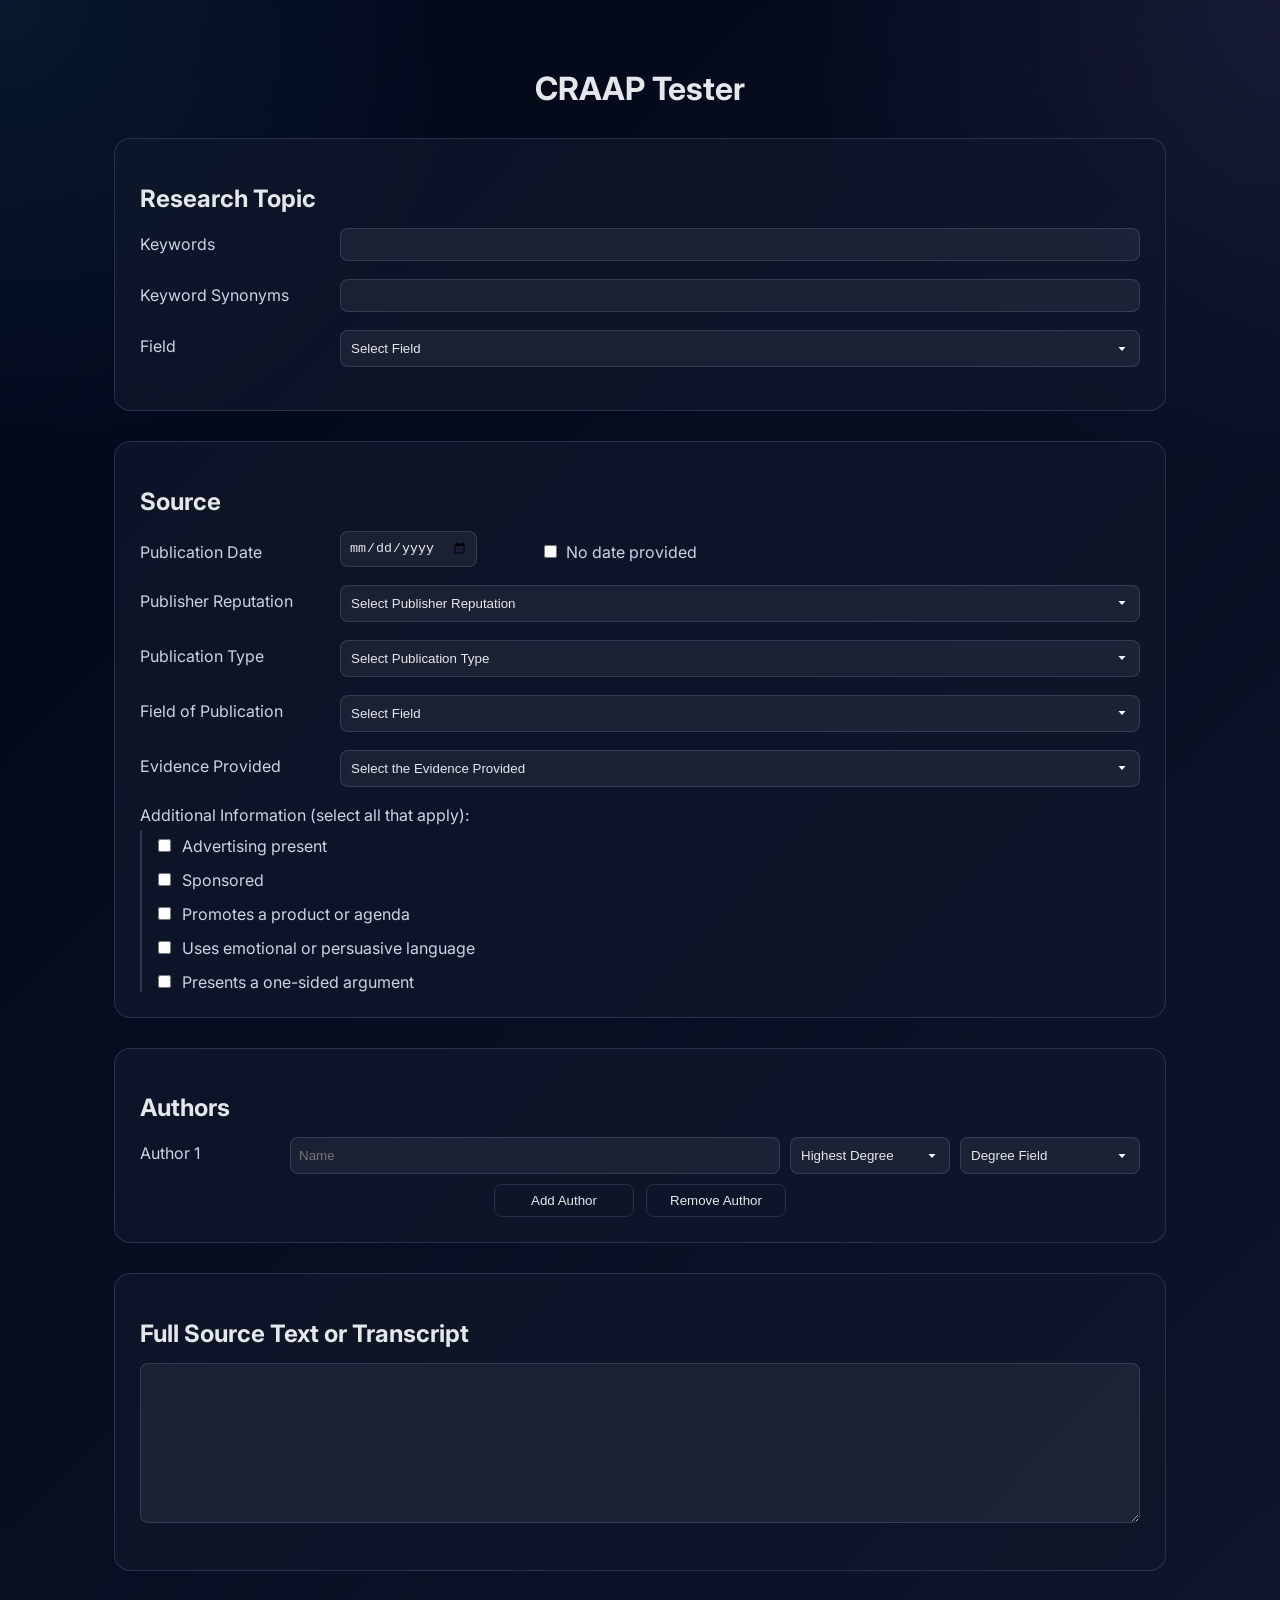
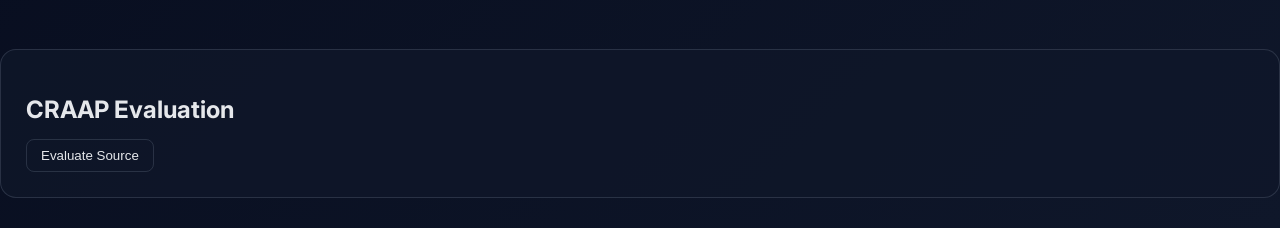
==== commit 8ab2eef5: "Update index.html" ====
--- a/index.html
+++ b/index.html
@@ -390,5 +390,6 @@
   <p><em>This score combines Currency, Relevance, Authority, Purpose, and Accuracy to evaluate the credibility of the source.</em></p>
 
 `;
-
+}
+  
 </script>
